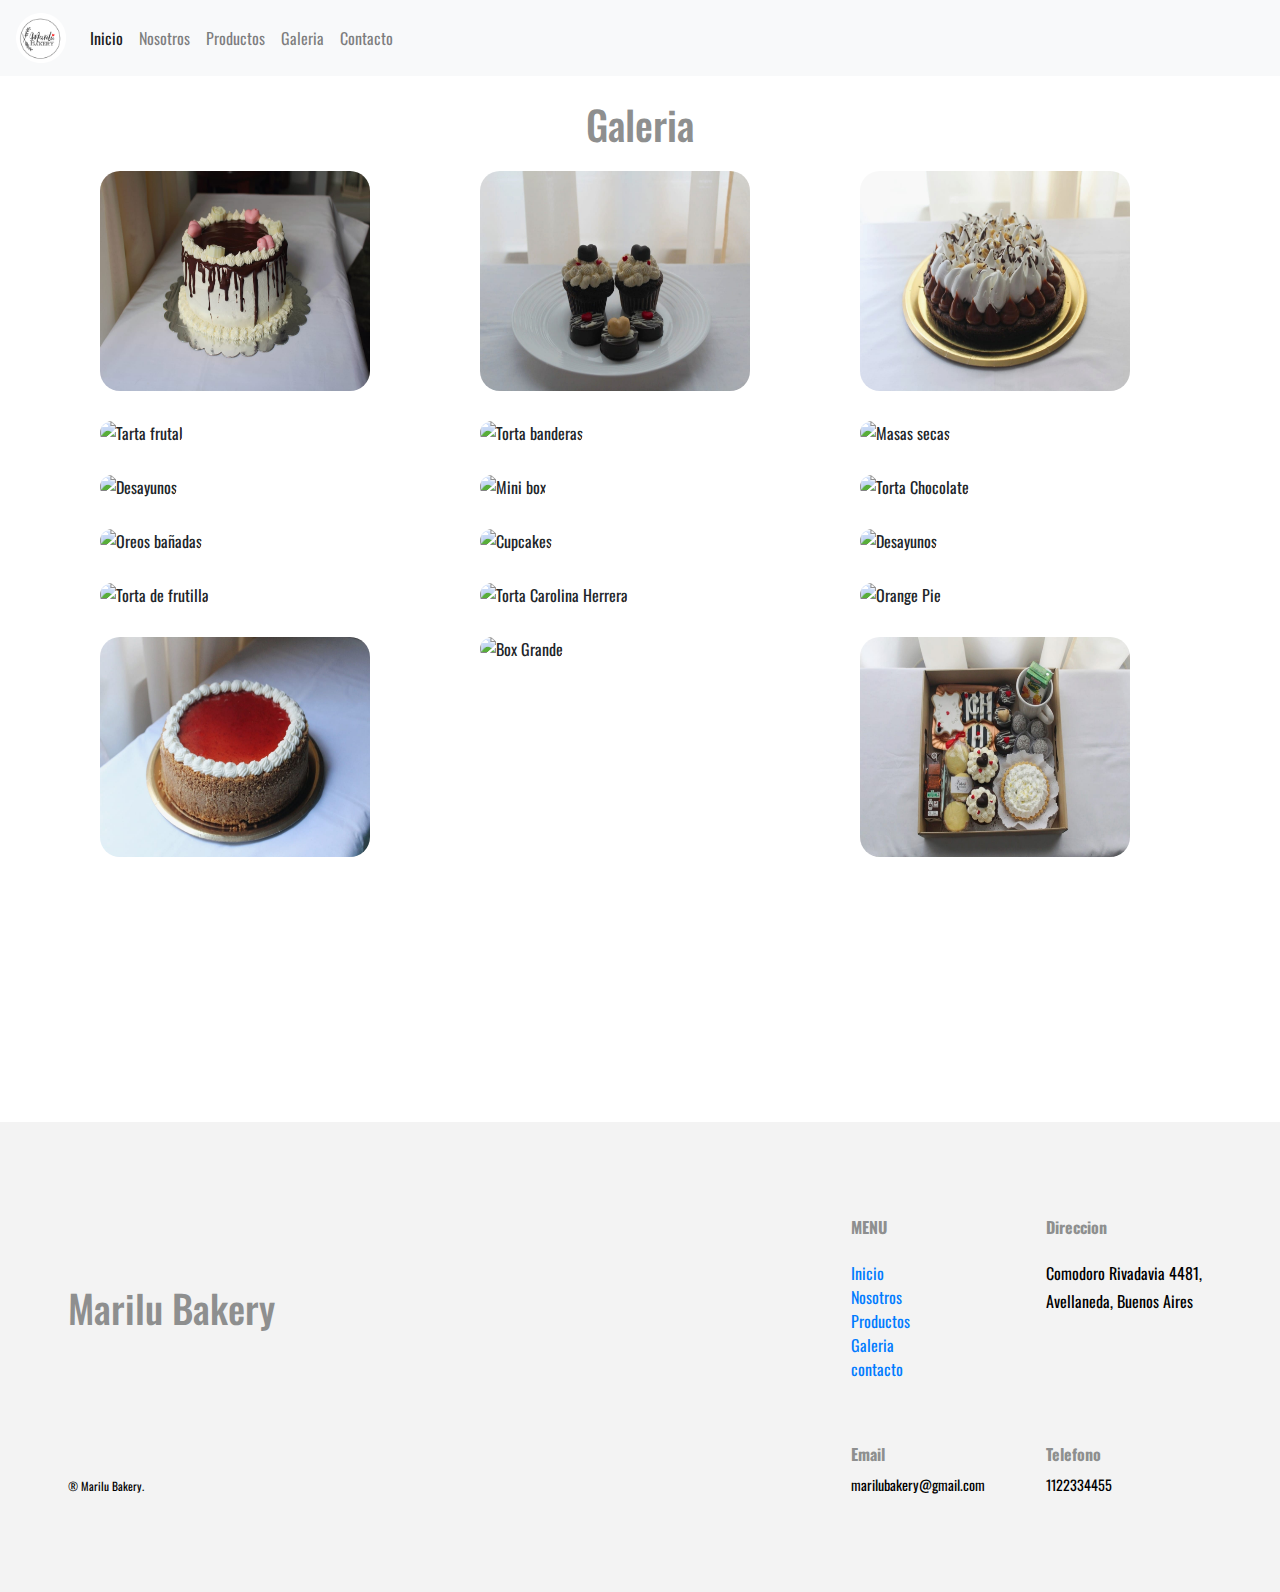
==== galeria.html @ 8061f880 "Version final" ====
<!doctype html>
<html lang="en">
    <head>
        <meta charset="utf-8">
        <meta name="viewport" content="width=device-width, initial-scale=1.0">
        <meta name="viewport" content="width=device-width, initial-scale=1, shrink-to-fit=no">
        <meta name="description" content="Somos Marilu Bakery, una pasteleria de origen familiar que te brindara el mejor servicio y los mejores productos, la mas alta calidad y los mejores precios">
        <meta name="keywords" content="Pasteleria, Postres, Buenos Aires, Comida, Tortas, Facturas, Galletitas, Pasteles, Tartas, Alfajores, Chocolates, Bombones, Galletas, Dulces, Cupcakes, Desayunos, Regalo,">
        <link rel="stylesheet" href="https://maxcdn.bootstrapcdn.com/bootstrap/4.0.0/css/bootstrap.min.css" integrity="sha384-Gn5384xqQ1aoWXA+058RXPxPg6fy4IWvTNh0E263XmFcJlSAwiGgFAW/dAiS6JXm" crossorigin="anonymous">
    
        <link href="https://fonts.googleapis.com/css2?family=Oswald:wght@200;300;400;700&display=swap" rel="stylesheet">
        <link rel="stylesheet" href="CSS/estilos.css">
        <link href='https://cdnjs.cloudflare.com/ajax/libs/font-awesome/4.7.0/css/font-awesome.min.css'>
    
        <title>Marilu Bakery</title>
        <link rel="icon" type="image/png" href="img/logo.png">
    </head>
  <body>
    <header>
        <nav class="navbar navbar-expand-lg navbar-light bg-light">
            <a class="navbar-brand" href="index.html">
                <img class="logoNav" src="img/logo.png" alt="Logo">
            </a>
            <button class="navbar-toggler" type="button" data-toggle="collapse" data-target="#navbarNavAltMarkup" aria-controls="navbarNavAltMarkup" aria-expanded="false" aria-label="Toggle navigation">
              <span class="navbar-toggler-icon"></span>
            </button>
            <div class="collapse navbar-collapse" id="navbarNavAltMarkup">
              <div class="navbar-nav">
                <a class="nav-link active" href="index.html">Inicio <span class="sr-only">(current)</span></a>
                <a class="nav-link" href="index.html">Nosotros</a>
                <a class="nav-link" href="index.html">Productos</a>
                <a class="nav-link" href="galeria.html">Galeria</a>
                <a class="nav-link" href="contacto.html">Contacto</a>     
              </div>
            </div>
          </nav>
    </header>
    <br>
<main>
    <h1 class="subtitulo">Galeria</h1>
    <div class="container">
        <div class="row">
            <div class="fotoHover col-sm-12 col-md-6 col-lg-4">
                <img class="fotoGaleria" src="img/imagen2.jpeg" alt="Torta Chocolate">
            </div>
            <div class="fotoHover col-sm-12 col-md-6 col-lg-4">
                <img class="fotoGaleria" src="img/imagen6.jpeg" alt="Cupcakes">
            </div> 
            <div class="fotoHover col-sm-12 col-md-6 col-lg-4">
                <img class="fotoGaleria" src="img/imagen12.jpeg" alt="Brownie"> 
            </div>
            <div class="fotoHover col-sm-12 col-md-6 col-lg-4">
                <img class="fotoGaleria" src="img/imagen13.jpg" alt="Tarta frutal">
            </div>
            <div class="fotoHover col-sm-12 col-md-6 col-lg-4">
                <img class="fotoGaleria" src="img/imagen14.jpg" alt="Torta banderas">   
            </div>
            <div class="fotoHover col-sm-12 col-md-6 col-lg-4">
                <img class="fotoGaleria" src="img/imagen15.jpg" alt="Masas secas">
            </div>
            <div class="fotoHover col-sm-12 col-md-6 col-lg-4">
                <img class="fotoGaleria" src="img/imagen16.jpg" alt="Desayunos">   
            </div>
            <div class="fotoHover col-sm-12 col-md-6 col-lg-4">
                <img class="fotoGaleria" src="img/imagen17.jpg" alt="Mini box">    
            </div>
            <div class="fotoHover col-sm-12 col-md-6 col-lg-4">
                <img class="fotoGaleria" src="img/imagen18.jpg" alt="Torta Chocolate">    
            </div>
            <div class="fotoHover col-sm-12 col-md-6 col-lg-4">
                <img class="fotoGaleria" src="img/imagen19.jpg" alt="Oreos bañadas">    
            </div>
            <div class="fotoHover col-sm-12 col-md-6 col-lg-4">
                <img class="fotoGaleria" src="img/imagen24.jpg" alt="Cupcakes">    
            </div>
            <div class="fotoHover col-sm-12 col-md-6 col-lg-4">
                <img class="fotoGaleria" src="img/imagen23.jpg" alt="Desayunos">    
            </div>
            <div class="fotoHover col-sm-12 col-md-6 col-lg-4">
                <img class="fotoGaleria" src="img/imagen22.jpg" alt="Torta de frutilla">    
            </div>
            <div class="fotoHover col-sm-12 col-md-6 col-lg-4">
                <img class="fotoGaleria" src="img/imagen21.jpg" alt="Torta Carolina Herrera">    
            </div>
            <div class="fotoHover col-sm-12 col-md-6 col-lg-4">
                <img class="fotoGaleria" src="img/imagen20.jpg" alt="Orange Pie">    
            </div>
            <div class="fotoHover col-sm-12 col-md-6 col-lg-4">
                <img class="fotoGaleria" src="img/imagen8.jpeg" alt="Torta Almendrada">    
            </div>
            <div class="fotoHover col-sm-12 col-md-6 col-lg-4">
                <img class="fotoGaleria" src="v/imagen11.jpeg" alt="Box Grande">    
            </div>
            <div class="fotoHover col-sm-12 col-md-6 col-lg-4">
                <img class="fotoGaleria" src="img/imagen7.jpeg" alt="Desayunos">    
            </div>
        </div>
    </div>
</main>
<div class="container-fluid pb-0 mb-0 justify-content-center text-light ">
    <footer>
        <div class="row my-5 justify-content-center py-5">
            <div class="col-11">
                <div class="row ">
                    <div class="col-xl-8 col-md-4 col-sm-4 col-12 my-auto mx-auto a">
                        <h3 class="text-muted mb-md-0 mb-5 bold-text">Marilu Bakery</h3>

                    </div>
                    <div class=" col-xl-2 col-md-4 col-sm-4 col-12">
                        <h6 class="mb-3 mb-lg-4 bold-text "><b>MENU</b></h6>
                        <ul class="list-unstyled">
                            <li>
                                <a href="index.html">Inicio</a>
                            </li>
                            <li>
                                <a href="index.html">Nosotros</a>
                            </li>
                            <li>
                                <a href="index.html">Productos</a>
                            </li>
                            <li>
                                <a href="galeria.html">Galeria</a>
                            </li>
                            <li>
                                <a href="contacto.html">contacto</a>
                            </li>
                        </ul>
                    </div>
                    <div class="col-xl-2 col-md-4 col-sm-4 col-12">
                        <h6 class="mb-3 mb-lg-4 text-muted bold-text mt-sm-0 mt-5"><b>Direccion</b></h6>
                        <p class="mb-1">Comodoro Rivadavia 4481,</p>
                        <p>Avellaneda, Buenos Aires</p>
                    </div>
                </div>
                <div class="row ">
                    <div class="col-xl-8 col-md-4 col-sm-4 col-auto my-md-0 mt-5 order-sm-1 order-3 align-self-end">
                    <small class="rights"><span>&#174;</span> Marilu Bakery.</small>
                    </div>
                    <div class="col-xl-2 col-md-4 col-sm-4 col-auto order-1 align-self-end ">
                        <h6 class="mt-75 mt-5 text-muted bold-text"><b>Email</b></h6><small> <span><i class="fa fa-envelope" aria-hidden="true"></i></span> marilubakery@gmail.com</small>
                    </div>
                    <div class="col-xl-2 col-md-4 col-sm-4 col-auto order-1 align-self-end ">
                        <h6 class="mt-75 mt-5 text-muted bold-text"><b>Telefono</b></h6><small> <span><i class="fa fa-envelope" aria-hidden="true"></i></span>1122334455</small>
                    </div>
                </div>
            </div>
        </div>
    </footer>
</div>

      <script src="https://code.jquery.com/jquery-3.2.1.slim.min.js" integrity="sha384-KJ3o2DKtIkvYIK3UENzmM7KCkRr/rE9/Qpg6aAZGJwFDMVNA/GpGFF93hXpG5KkN" crossorigin="anonymous"></script>
      <script src="https://cdnjs.cloudflare.com/ajax/libs/popper.js/1.12.9/umd/popper.min.js" integrity="sha384-ApNbgh9B+Y1QKtv3Rn7W3mgPxhU9K/ScQsAP7hUibX39j7fakFPskvXusvfa0b4Q" crossorigin="anonymous"></script>
      <script src="https://maxcdn.bootstrapcdn.com/bootstrap/4.0.0/js/bootstrap.min.js" integrity="sha384-JZR6Spejh4U02d8jOt6vLEHfe/JQGiRRSQQxSfFWpi1MquVdAyjUar5+76PVCmYl" crossorigin="anonymous"></script>
  </body>
</html>
---- CSS/estilos.css ----
*{
    font-family: 'Oswald', sans-serif;
}

.logoNav{
    width: 50px;

}

.logoFooter{
    width: 80px;
   }

.fotoIndex{
    width: 85.3rem;
    height: 34.3rem;

    
}

.fotoCard{
    width: 300px;
    height: 250px;
    padding: 15px; 
    border-radius: 35px;   
}

.fotoGaleria{
    width: 300px;
    height: 250px;
    padding: 15px;
    border-radius: 35px;
}

.fotoHover :hover{
    filter: opacity(0.5);
    transform: scale(1.05);
}

#galeriaSec img {
    width: 100;

}

.formulario{
    margin: auto;
    background: rgba(180, 180, 180, 0.1);
    padding: 20px;
    color: #8e8f8f;
    border-radius: 35px;
    box-shadow: 0 4px 8px 0 rgba(0, 0, 0, 0.5), 0 6px 20px 0 rgba(0, 0, 0, 0.23);
}

.subtitulo{
    color: #8e8f8f;
    display: flex;
    flex: row;
    justify-content: center;
}
.fotoNosotros{
    width: 500px;
    height: 500px; 

}
.formUbica{
    padding: 50px;

}

.container-fluid {
    overflow: hidden;
    margin-top: 250px;
    background: #f3f3f3;
    color: #000000 !important;
    margin-bottom: 0;
    padding-bottom: 0
}

small {
    font-size: calc(12px + (15 - 12) * ((100vw - 360px) / (1600 - 360))) !important
}

.bold-text {
    color: #8e8f8f !important
}

.mt-55 {
    margin-top: calc(50px + (60 - 50) * ((100vw - 360px) / (1600 - 360))) !important
}

h3 {
    font-size: calc(34px + (40 - 34) * ((100vw - 360px) / (1600 - 360))) !important
}

.social {
    font-size: 21px !important
}

.rights {
    font-size: calc(10px + (12 - 10) * ((100vw - 360px) / (1600 - 360))) !important
}
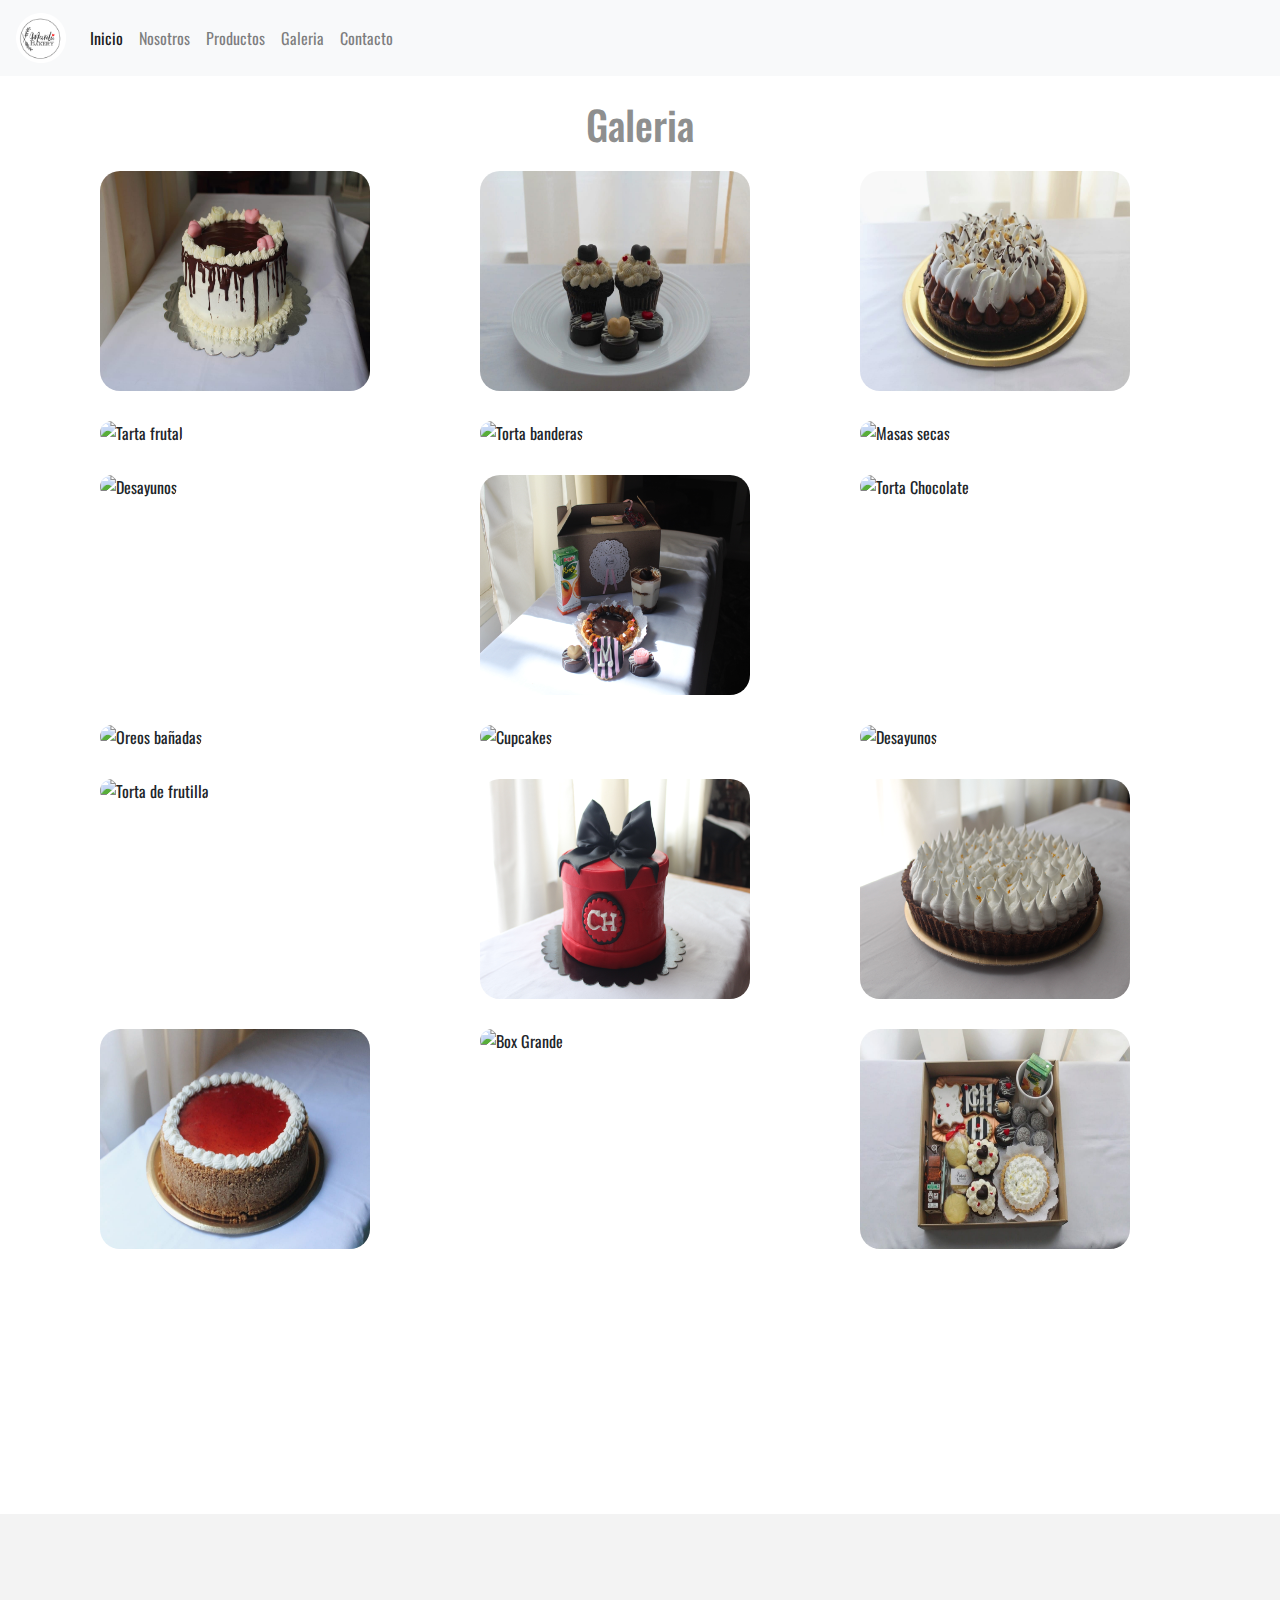
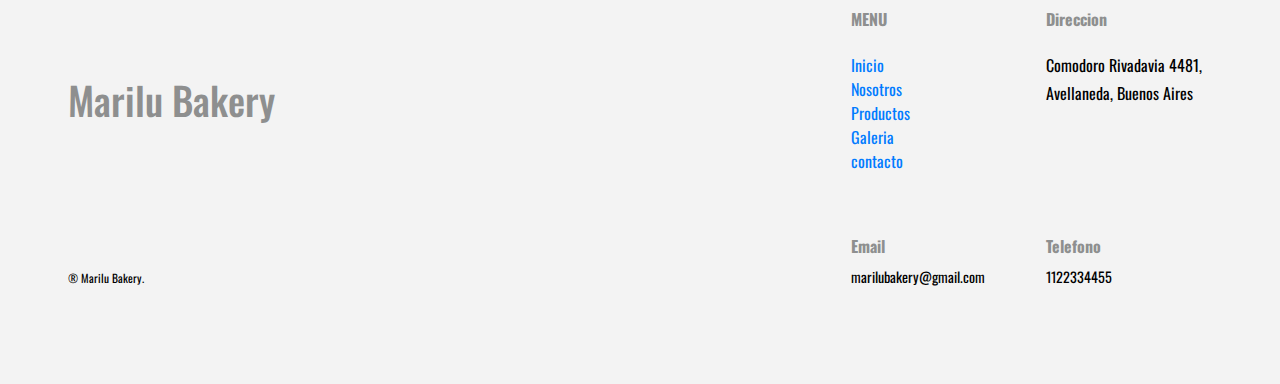
==== commit 0fac94af: "Version final - Correccion" ====
--- a/galeria.html
+++ b/galeria.html
@@ -50,40 +50,40 @@
                 <img class="fotoGaleria" src="img/imagen12.jpeg" alt="Brownie"> 
             </div>
             <div class="fotoHover col-sm-12 col-md-6 col-lg-4">
-                <img class="fotoGaleria" src="img/imagen13.jpg" alt="Tarta frutal">
+                <img class="fotoGaleria" src="img/imagen13.JPG" alt="Tarta frutal">
             </div>
             <div class="fotoHover col-sm-12 col-md-6 col-lg-4">
-                <img class="fotoGaleria" src="img/imagen14.jpg" alt="Torta banderas">   
+                <img class="fotoGaleria" src="img/imagen14.JPG" alt="Torta banderas">   
             </div>
             <div class="fotoHover col-sm-12 col-md-6 col-lg-4">
-                <img class="fotoGaleria" src="img/imagen15.jpg" alt="Masas secas">
+                <img class="fotoGaleria" src="img/imagen15.JPG" alt="Masas secas">
             </div>
             <div class="fotoHover col-sm-12 col-md-6 col-lg-4">
-                <img class="fotoGaleria" src="img/imagen16.jpg" alt="Desayunos">   
+                <img class="fotoGaleria" src="img/imagen16.JPG" alt="Desayunos">   
             </div>
             <div class="fotoHover col-sm-12 col-md-6 col-lg-4">
-                <img class="fotoGaleria" src="img/imagen17.jpg" alt="Mini box">    
+                <img class="fotoGaleria" src="img/imagen17.JPG" alt="Mini box">    
             </div>
             <div class="fotoHover col-sm-12 col-md-6 col-lg-4">
-                <img class="fotoGaleria" src="img/imagen18.jpg" alt="Torta Chocolate">    
+                <img class="fotoGaleria" src="img/imagen18.JPG" alt="Torta Chocolate">    
             </div>
             <div class="fotoHover col-sm-12 col-md-6 col-lg-4">
-                <img class="fotoGaleria" src="img/imagen19.jpg" alt="Oreos bañadas">    
+                <img class="fotoGaleria" src="img/imagen19.JPG" alt="Oreos bañadas">    
             </div>
             <div class="fotoHover col-sm-12 col-md-6 col-lg-4">
-                <img class="fotoGaleria" src="img/imagen24.jpg" alt="Cupcakes">    
+                <img class="fotoGaleria" src="img/imagen24.JPG" alt="Cupcakes">    
             </div>
             <div class="fotoHover col-sm-12 col-md-6 col-lg-4">
-                <img class="fotoGaleria" src="img/imagen23.jpg" alt="Desayunos">    
+                <img class="fotoGaleria" src="img/imagen23.JPG" alt="Desayunos">    
             </div>
             <div class="fotoHover col-sm-12 col-md-6 col-lg-4">
-                <img class="fotoGaleria" src="img/imagen22.jpg" alt="Torta de frutilla">    
+                <img class="fotoGaleria" src="img/imagen22.JPG" alt="Torta de frutilla">    
             </div>
             <div class="fotoHover col-sm-12 col-md-6 col-lg-4">
-                <img class="fotoGaleria" src="img/imagen21.jpg" alt="Torta Carolina Herrera">    
+                <img class="fotoGaleria" src="img/imagen21.JPG" alt="Torta Carolina Herrera">    
             </div>
             <div class="fotoHover col-sm-12 col-md-6 col-lg-4">
-                <img class="fotoGaleria" src="img/imagen20.jpg" alt="Orange Pie">    
+                <img class="fotoGaleria" src="img/imagen20.JPG" alt="Orange Pie">    
             </div>
             <div class="fotoHover col-sm-12 col-md-6 col-lg-4">
                 <img class="fotoGaleria" src="img/imagen8.jpeg" alt="Torta Almendrada">    
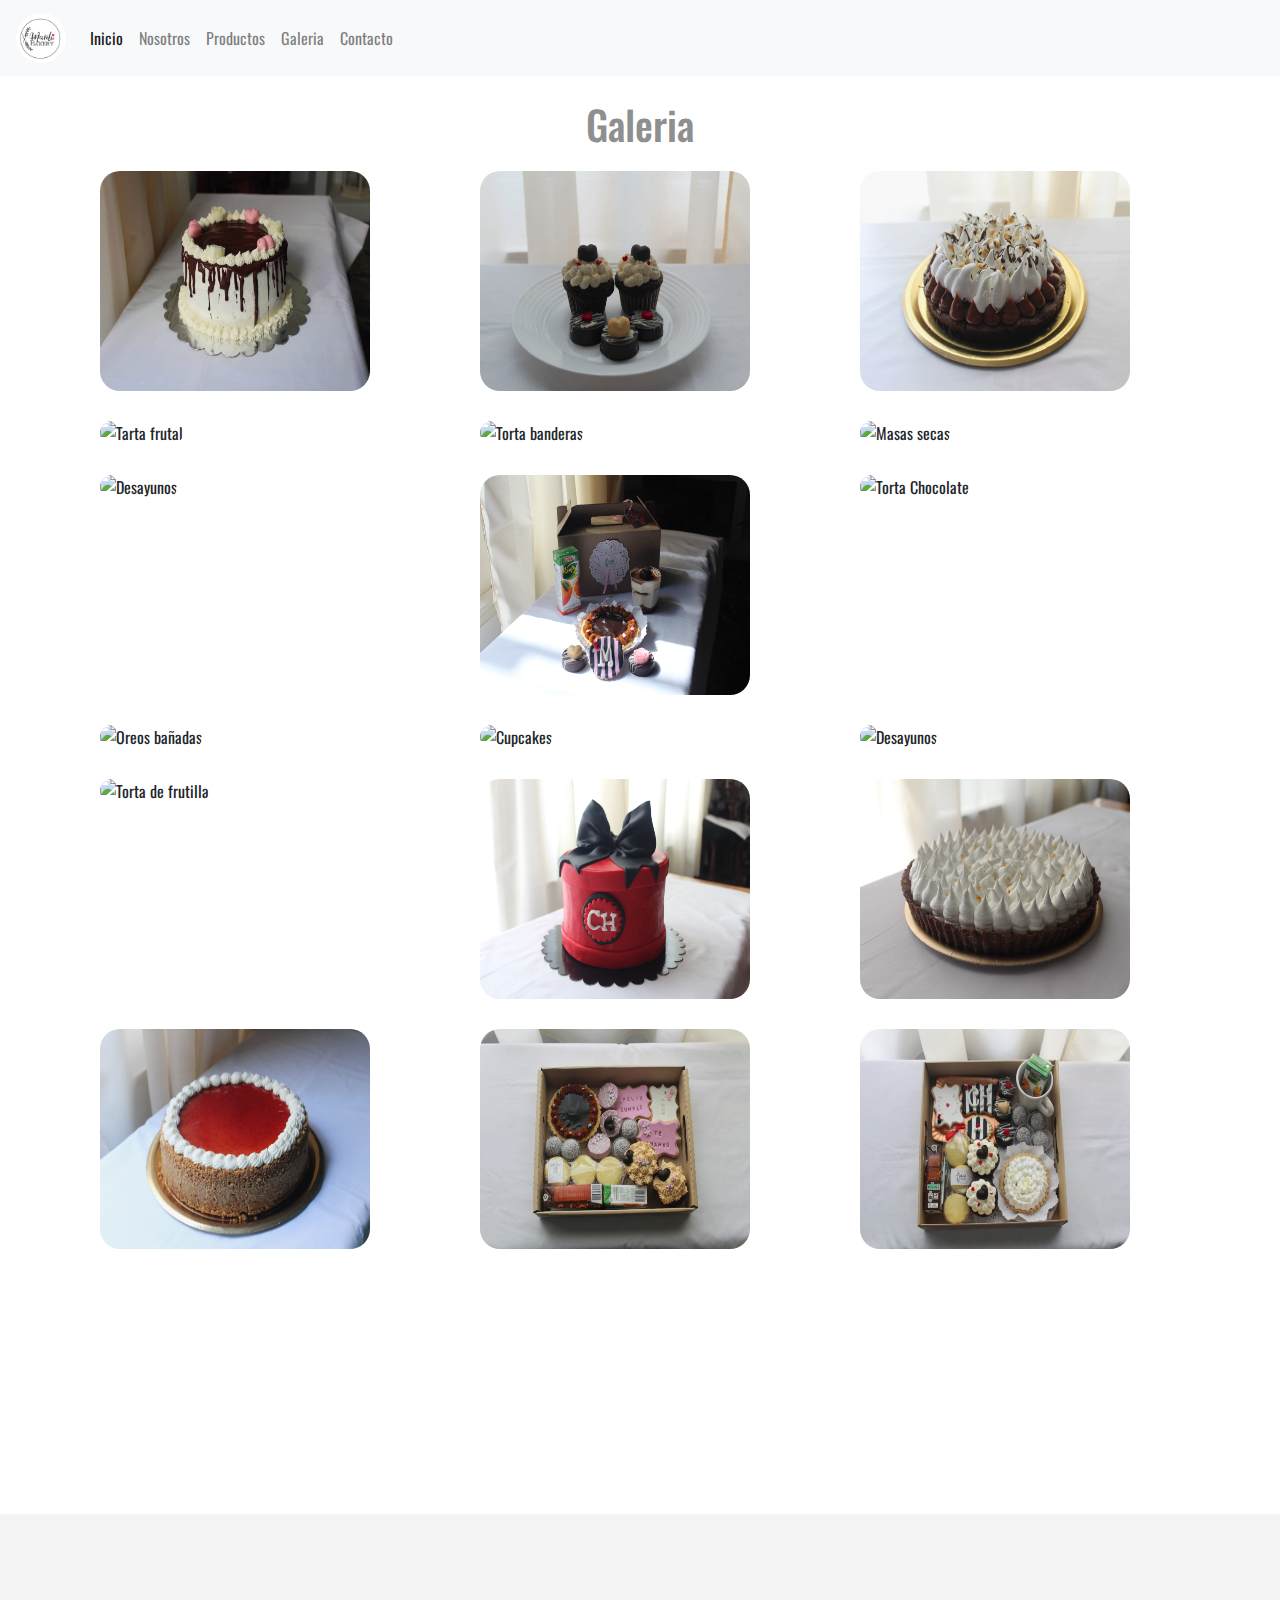
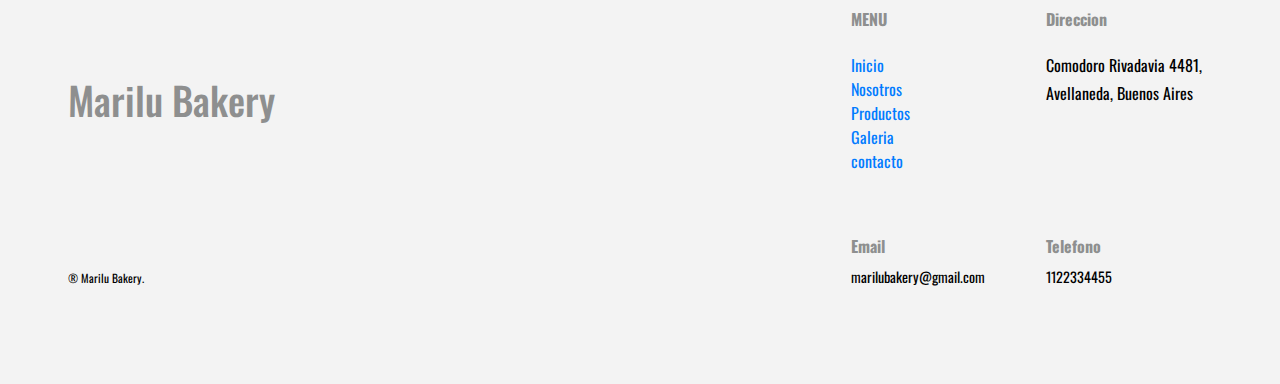
==== commit 02d2bafb: "Version final - Correccion2" ====
--- a/galeria.html
+++ b/galeria.html
@@ -89,7 +89,7 @@
                 <img class="fotoGaleria" src="img/imagen8.jpeg" alt="Torta Almendrada">    
             </div>
             <div class="fotoHover col-sm-12 col-md-6 col-lg-4">
-                <img class="fotoGaleria" src="v/imagen11.jpeg" alt="Box Grande">    
+                <img class="fotoGaleria" src="img/imagen11.jpeg" alt="Box Grande">    
             </div>
             <div class="fotoHover col-sm-12 col-md-6 col-lg-4">
                 <img class="fotoGaleria" src="img/imagen7.jpeg" alt="Desayunos">    
